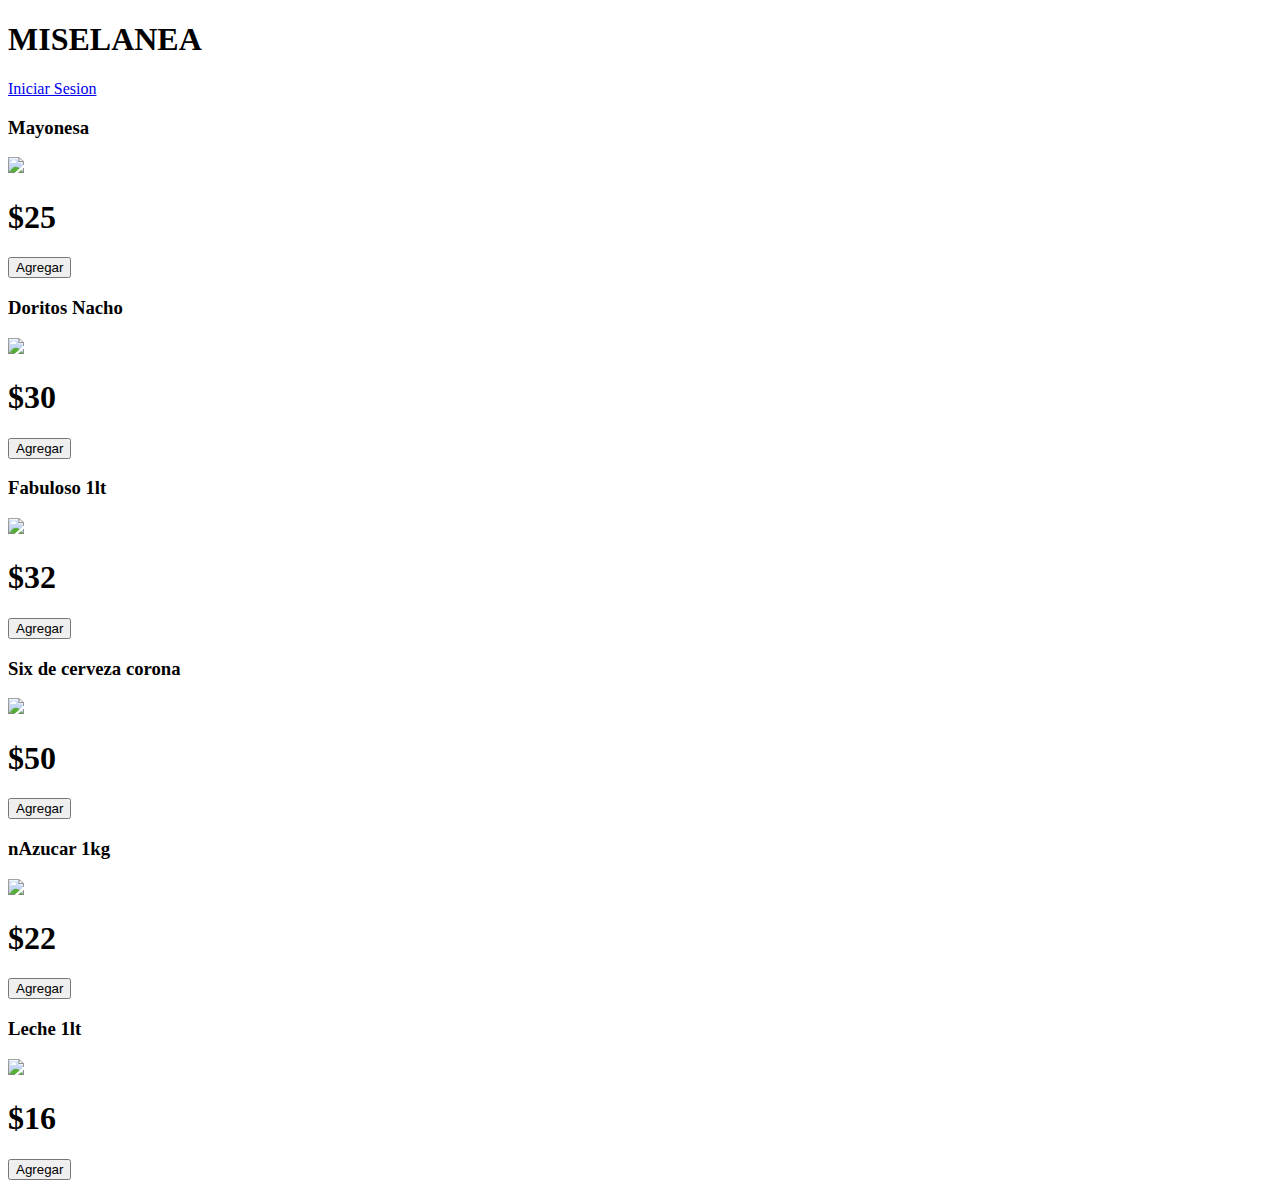
==== index.html @ e48bbbd0 "Add files via upload" ====
<!DOCTYPE html>
<head>
    <link href="https://fonts.googleapis.com/css2?family=Nerko+One&display=swap" rel="stylesheet">
    <link rel="stylesheet" href="styles.css" />
    <script src="scripts.js"></script>
</head>
<body>
    <div class="page-nav">
        <h1>MISELANEA</h1>
        <a class="link" href="loginvista.html">Iniciar Sesion</a>
    </div>
    <div class="page-content">
        <div class="product-container">
            <h3>Mayonesa</h3>
            <img src="images/product-1.jpg" />
            <h1>$25</h1>
            <button class="button-add" onclick="add('product-1', 50)">Agregar</button>
        </div>

        <div class="product-container">
            <h3>Doritos Nacho</h3>
            <img src="images/product-2.jpg" />
            <h1>$30</h1>
            <button class="button-add" onclick="add('product-2', 300)">Agregar</button>
        </div>

        <div class="product-container">
            <h3>Fabuloso 1lt</h3>
            <img src="images/product-3.jpg" />
            <h1>$32</h1>
            <button class="button-add" onclick="add('product-3', 250)">Agregar</button>
        </div>

        <div class="product-container">
            <h3>Six de cerveza corona</h3>
            <img src="images/product-4.jpg" />
            <h1>$50</h1>
            <button class="button-add" onclick="add('product-4', 200)">Agregar</button>
        </div>

        <div class="product-container">
            <h3>nAzucar 1kg</h3>
            <img src="images/product-5.jpg" />
            <h1>$22</h1>
            <button class="button-add" onclick="add('product-5', 10)">Agregar</button>
        </div>

        <div class="product-container">
            <h3>Leche 1lt</h3>
            <img src="images/product-6.jpg" />
            <h1>$16</h1>
            <button class="button-add" onclick="add('product-6', 650)">Agregar</button>
        </div>
    </div>
</body>
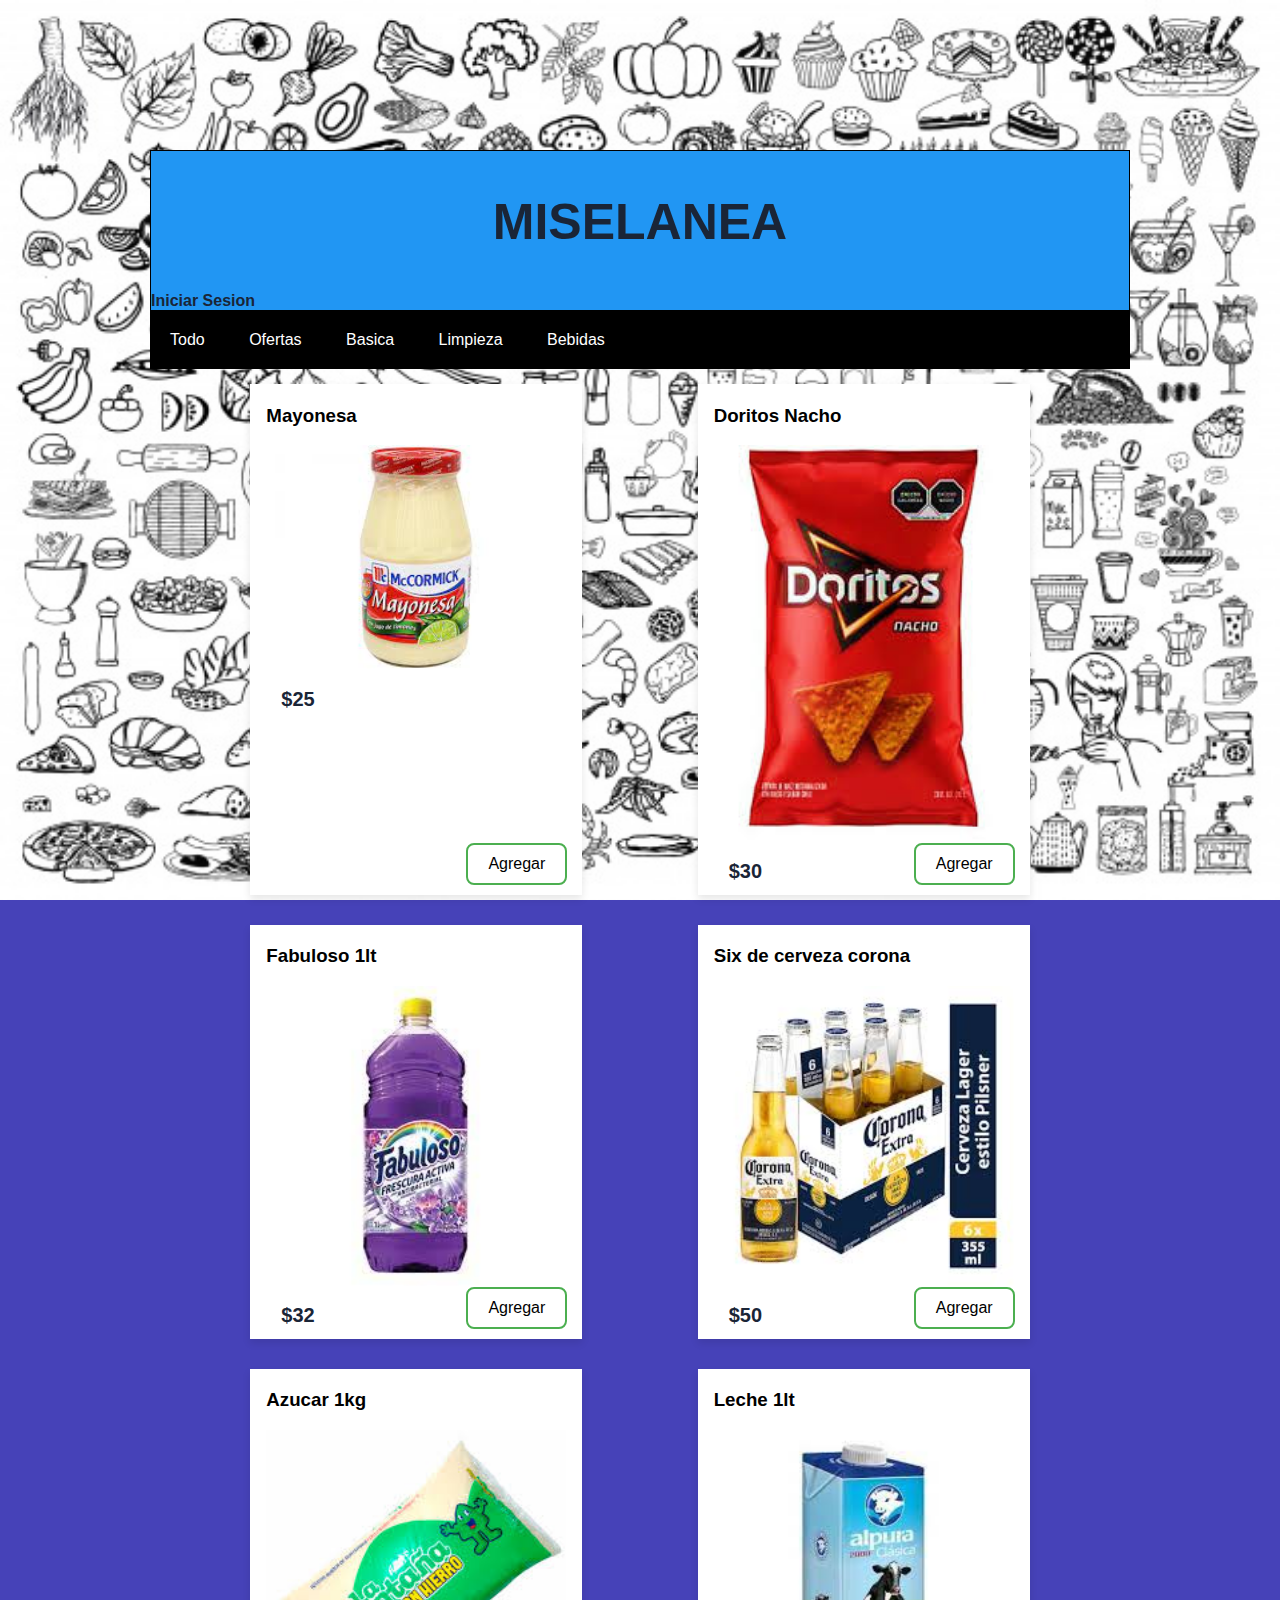
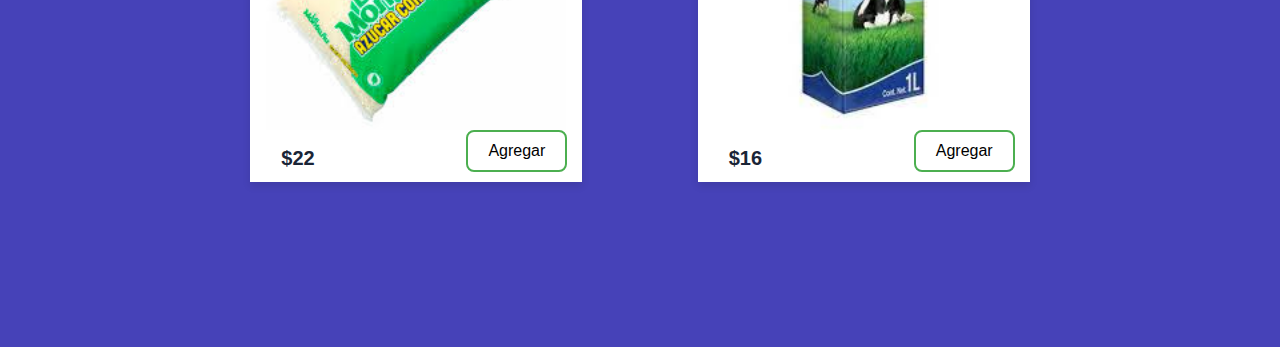
==== commit 512009f7: "Add files via upload" ====
--- a/index.html
+++ b/index.html
@@ -6,9 +6,18 @@
 </head>
 <body>
     <div class="page-nav">
-        <h1>MISELANEA</h1>
+        <h2>MISELANEA</h2>
         <a class="link" href="loginvista.html">Iniciar Sesion</a>
     </div>
+    <div id="menu">
+		<ul>
+			<li><a href="index.html">Todo</a></li>
+			<li><a href="Productos.html">Ofertas</a></li>
+			<li><a href="Productos2.html">Basica</a></li>
+			<li><a href="Productos3.html">Limpieza</a></li>
+            <li><a href="Productos4.html">Bebidas</a></li>
+		</ul>
+	</div>
     <div class="page-content">
         <div class="product-container">
             <h3>Mayonesa</h3>
@@ -39,7 +48,7 @@
         </div>
 
         <div class="product-container">
-            <h3>nAzucar 1kg</h3>
+            <h3>Azucar 1kg</h3>
             <img src="images/product-5.jpg" />
             <h1>$22</h1>
             <button class="button-add" onclick="add('product-5', 10)">Agregar</button>
@@ -51,5 +60,6 @@
             <h1>$16</h1>
             <button class="button-add" onclick="add('product-6', 650)">Agregar</button>
         </div>
+
     </div>
 </body>--- a/styles.css
+++ b/styles.css
@@ -0,0 +1,177 @@
+body {
+    margin: 0px;
+    background-color: aliceblue;
+    font-family: 'Nerko One', cursive;
+}
+body {
+    font-family: Arial, Helvetica, sans-serif;
+    margin: 0;
+   background: url(imagen.jpg);
+    background-size: cover;
+    background-attachment: fixed;
+}
+* {
+    box-sizing: border-box;
+}
+.contenedor{
+    width: 100%;
+    padding: 15px;
+}
+.formulario{
+    background: #fff;
+    margin-top: 150px;
+    padding: 3px;
+}
+h1{
+    text-align: left;
+    color: #1a2537;
+    font-size: 20px;
+}
+h2{
+    text-align: center;
+    color: #1a2537;
+    font-size: 50px;
+}
+input[type="text"],
+input[type="password"]{
+    font-size: 20px;
+    width: 82%;
+    padding: 10px;
+    border: none;
+}
+.input-contenedor{
+    margin-bottom: 15px;
+    border: 1px solid #aaa;
+}
+.icon{
+    min-width: 50px;
+    text-align: center;
+    color: #999;
+}
+.button{
+    border: none;
+    width: 100%;
+    color: white;
+    font-size: 20px;
+    background:  #1a2537;
+    padding: 15px 20px;
+    border-radius: 5px;
+    cursor: pointer;
+}
+.button:hover{
+    background: cadetblue;
+}
+p{
+    text-align: center;
+}
+.link{
+    text-decoration: none;
+      color: #1a2537;
+    font-weight: 600;
+}
+.link:hover{
+     color: cadetblue;
+}
+@media(min-width:768px)
+{
+    .formulario{
+        margin: auto;
+        width: 500px;
+        margin-top: 150px;
+        border-radius: 2%;
+    }
+}
+button {
+    font-size: 16px;
+    text-align: center;
+    border-radius: 8px;
+    padding: 10px 20px;
+}
+
+.page-nav {
+    background-color: #2196F3;
+    border: 1px solid black;
+    position: relative;
+}
+
+.page-nav h1 {
+    margin: 20px;
+}
+
+.button-checkout:hover {
+    background-color: #008CBA; /* Blue */
+    color: black;
+}
+
+.page-content {
+    display: flex;
+    flex-wrap: wrap;
+    justify-content: space-evenly;
+}
+
+.product-container {
+    margin: 15px;
+    padding: 2px 16px;
+    position: relative;
+    box-shadow: 0 4px 8px 0 rgba(0,0,0,0.1);
+    background-color: white;
+}
+
+.product-container:hover {
+    box-shadow: 0 8px 16px 0 rgba(0,0,0,0.2);
+  }
+
+.product-container img {
+    width: 300px;
+}
+
+.product-container h1 {
+    margin-bottom: 10px;
+    margin-left: 15px;
+}
+
+.button-add {
+    background-color: white;
+    color: black;
+    border: 2px solid #4CAF50; /* Green */
+    transition-duration: 0.4s;
+    position: absolute;
+    right: 15px;
+    bottom: 10px;
+}
+  
+.button-add:hover {
+    background-color: #4CAF50; /* Green */
+    color: white;
+}
+body{background-color: #4642B8;padding: 150px;font-family: Arial;}
+		
+		#menu{
+			background-color: #000;
+
+		}
+
+		#menu ul{
+			list-style: none;
+			margin: 0;
+			padding: 0;
+		}
+
+		#menu ul li{
+			display: inline-block;
+		}
+
+		#menu ul li a{
+			color: white;
+			display: block;
+			padding: 20px 20px;
+			text-decoration: none;
+		}
+
+		#menu ul li a:hover{
+			background-color: #42B881;
+		}
+
+		.item-r{
+			float: right;
+		}